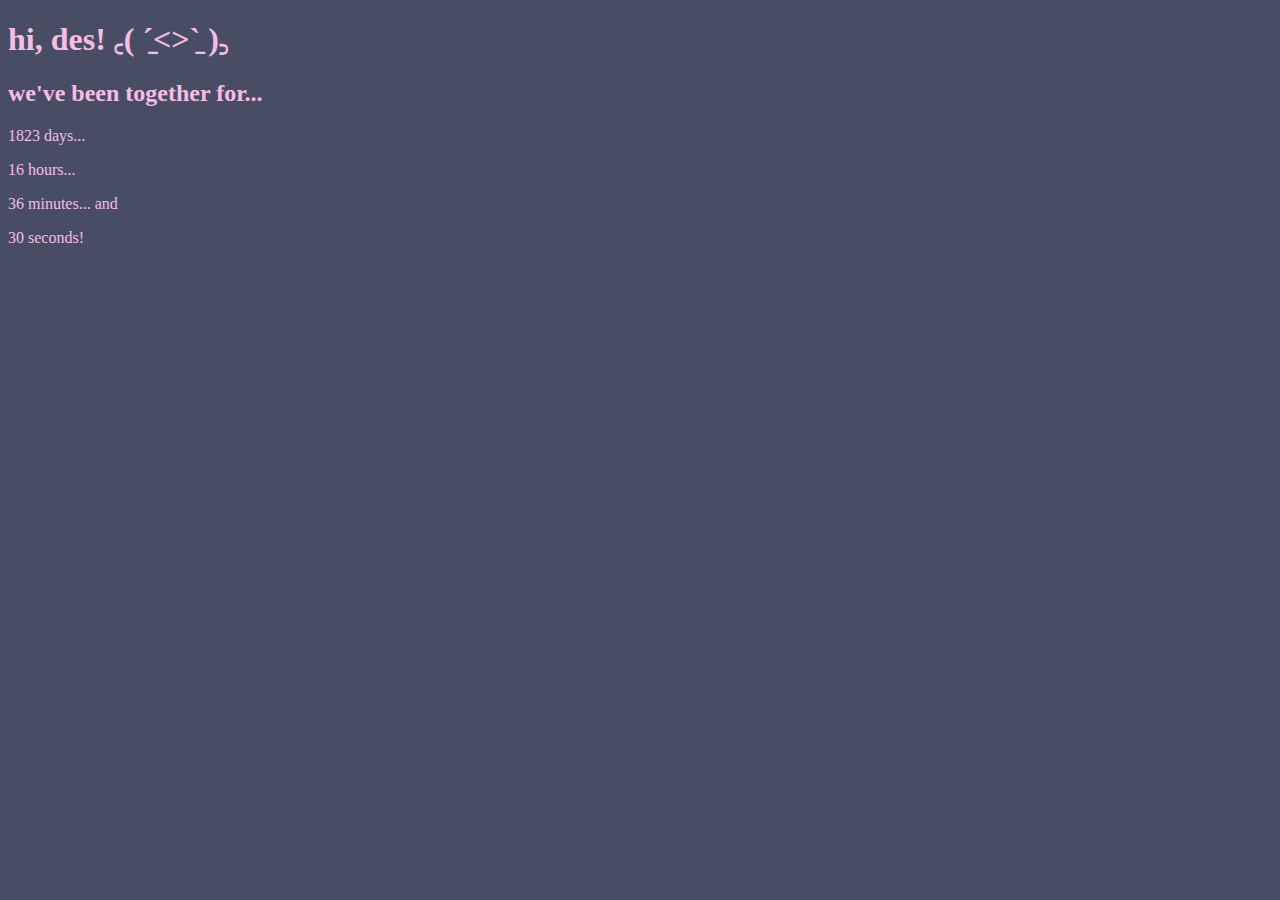
==== index.html @ a5d4e0a2 "timer, init" ====
<!DOCTYPE html>
<html lang="en">
<head>
    <meta charset="UTF-8">
    <title>a year with you!</title>
    <link href="style.css" rel="stylesheet">
</head>
<body>
    <div class="introduction">
        <h1>hi, des! ꜀( ˊ̠˂˃ˋ̠ )꜆ </h1>
        <h2>we've been together for...</h2>
        <span id="time-amount">
            <p id="time-days">days</p>
            <p id="time-hours">hours</p>
            <p id="time-minutes">minutes</p>
            <p id="time-seconds">seconds</p>
        </span>
    </div>
    <script src="script.js"></script>
</body>
</html>
---- style.css ----
* {
    box-sizing: border-box;   
}

body {
    background-color: #494D64;
    color: #F5BDE6;
}
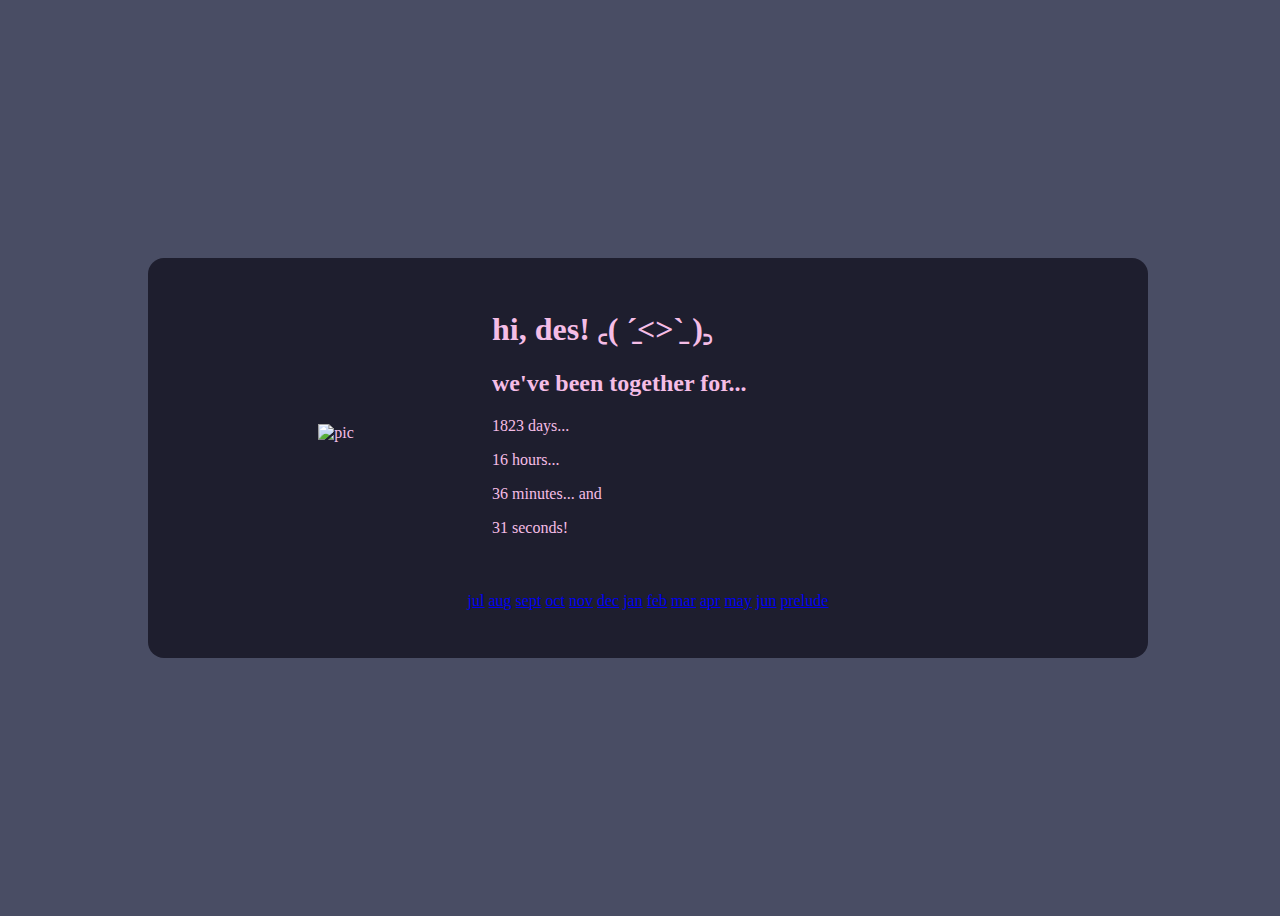
==== commit 923865a7: "design" ====
--- a/index.html
+++ b/index.html
@@ -6,15 +6,35 @@
     <link href="style.css" rel="stylesheet">
 </head>
 <body>
-    <div class="introduction">
-        <h1>hi, des! ꜀( ˊ̠˂˃ˋ̠ )꜆ </h1>
-        <h2>we've been together for...</h2>
-        <span id="time-amount">
-            <p id="time-days">days</p>
-            <p id="time-hours">hours</p>
-            <p id="time-minutes">minutes</p>
-            <p id="time-seconds">seconds</p>
-        </span>
+    <div class="container">
+        <img src="poems/" alt="pic">
+        <div class="introduction">
+            <h1>hi, des! ꜀( ˊ̠˂˃ˋ̠ )꜆ </h1>
+            <h2>we've been together for...</h2>
+            <span id="time-amount">
+                <p id="time-days">days</p>
+                <p id="time-hours">hours</p>
+                <p id="time-minutes">minutes</p>
+                <p id="time-seconds">seconds</p>
+            </span>
+        </div>
+        <div class="months">
+            <ul>
+                <li><a href="poems/july.html">jul</a></li>
+                <li><a href="poems/august.html">aug</a></li>
+                <li><a href="poems/september.html">sept</a></li>
+                <li><a href="poems/october.html">oct</a></li>
+                <li><a href="poems/november.html">nov</a></li>
+                <li><a href="poems/december.html">dec</a></li>
+                <li><a href="poems/january.html">jan</a></li>
+                <li><a href="poems/february.html">feb</a></li>
+                <li><a href="poems/march.html">mar</a></li>
+                <li><a href="poems/april.html">apr</a></li>
+                <li><a href="poems/may.html">may</a></li>
+                <li><a href="poems/june.html">jun</a></li>
+                <li><a href="poems/final.html">prelude</a></li>
+            </ul>
+        </div>
     </div>
     <script src="script.js"></script>
 </body>
--- a/style.css
+++ b/style.css
@@ -5,4 +5,49 @@
 body {
     background-color: #494D64;
     color: #F5BDE6;
+    display: flex;
+    justify-content: center;
+    align-items: center;
+    height: 100vh;
+	width: 100%;
 }
+
+.container {
+    display: grid;
+    grid-template-areas:
+        "pic time time"
+        "pic time time"
+        "list list list";
+    grid-template-columns: 1fr 2fr;
+    grid-template-rows: 2fr 1fr;
+    height: 400px;
+    width: 1000px;
+    padding: 2rem;
+    background-color: #1E1E2E;
+    border-radius: 1rem;
+}
+
+img {
+    grid-area: pic;
+    margin: auto;
+}
+
+.introduction {
+    grid-area: time;
+}
+
+.months {
+    grid-area: list;
+    justify-content: center;
+}
+
+ul {
+    list-style-type: none;
+    padding: 0;
+    overflow: hidden;
+    text-align: center;
+}
+
+li {
+    display: inline;
+}
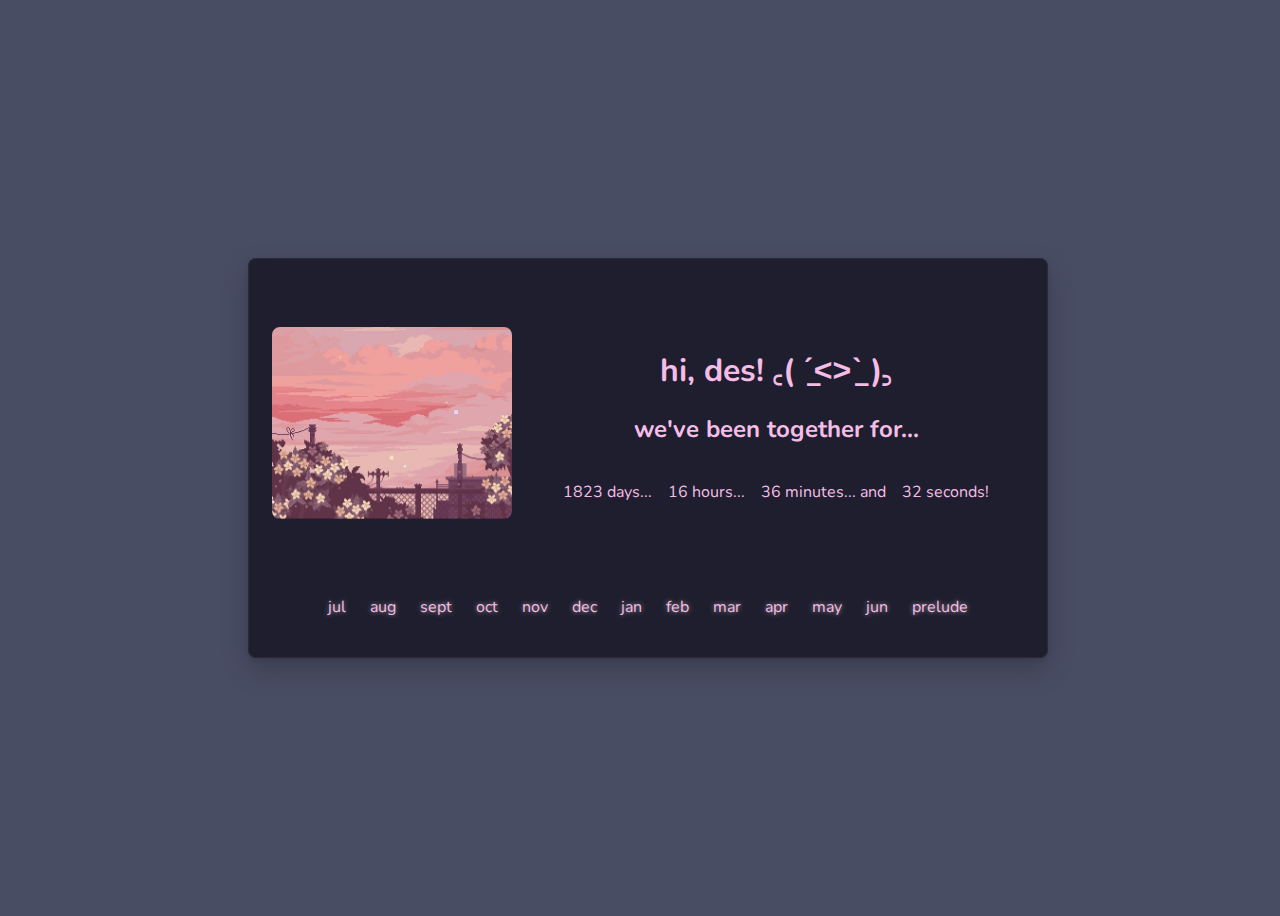
==== commit c125d818: "first" ====
--- a/index.html
+++ b/index.html
@@ -7,7 +7,7 @@
 </head>
 <body>
     <div class="container">
-        <img src="poems/" alt="pic">
+        <img src="pics/original.jpg" alt="pic">
         <div class="introduction">
             <h1>hi, des! ꜀( ˊ̠˂˃ˋ̠ )꜆ </h1>
             <h2>we've been together for...</h2>
--- a/style.css
+++ b/style.css
@@ -1,3 +1,5 @@
+@import url('https://fonts.googleapis.com/css2?family=Nunito:ital,wght@0,300;0,400;1,300&display=swap');
+
 * {
     box-sizing: border-box;   
 }
@@ -10,6 +12,7 @@
     align-items: center;
     height: 100vh;
 	width: 100%;
+    font-family: 'Nunito', sans-serif;
 }
 
 .container {
@@ -20,20 +23,32 @@
         "list list list";
     grid-template-columns: 1fr 2fr;
     grid-template-rows: 2fr 1fr;
+    grid-gap: 1rem;
     height: 400px;
-    width: 1000px;
-    padding: 2rem;
+    width: 800px;
+    padding: 1.5rem;
     background-color: #1E1E2E;
-    border-radius: 1rem;
+    border-radius: 0.5rem;
+    box-shadow: rgba(0, 0, 0, 0.2) 0px 12px 28px 0px, rgba(0, 0, 0, 0.1) 0px 2px 4px 0px, rgba(255, 255, 255, 0.05) 0px 0px 0px 1px inset;
 }
 
 img {
     grid-area: pic;
     margin: auto;
+    width: 100%;
+    height: auto;
+    border-radius: 0.5rem;
 }
 
 .introduction {
     grid-area: time;
+    margin: auto;
+    text-align: center;
+}
+
+#time-amount {
+    display: flex;
+    gap: 1rem;
 }
 
 .months {
@@ -46,8 +61,27 @@
     padding: 0;
     overflow: hidden;
     text-align: center;
+    display: flex;
+    width: 100%;
+    gap: 1.5rem;
+    justify-content: center;
 }
 
 li {
-    display: inline;
+    text-decoration: none;
+    color: #F5BDE6;
+    cursor: pointer;
+    text-shadow: 2px 2px 8px rgba(0,0,0,0.2);
+    transition: transform 0.25s cubic-bezier(0.47, 0, 0.745, 0.715); 
 }
+
+a {
+    text-decoration: none;
+    color: #F5BDE6;
+    cursor: pointer;
+    text-shadow: 0px 0px 5px rgba(245, 224, 220, 0.6);
+}
+
+li:hover {
+    transform: scale(1.25);
+}
